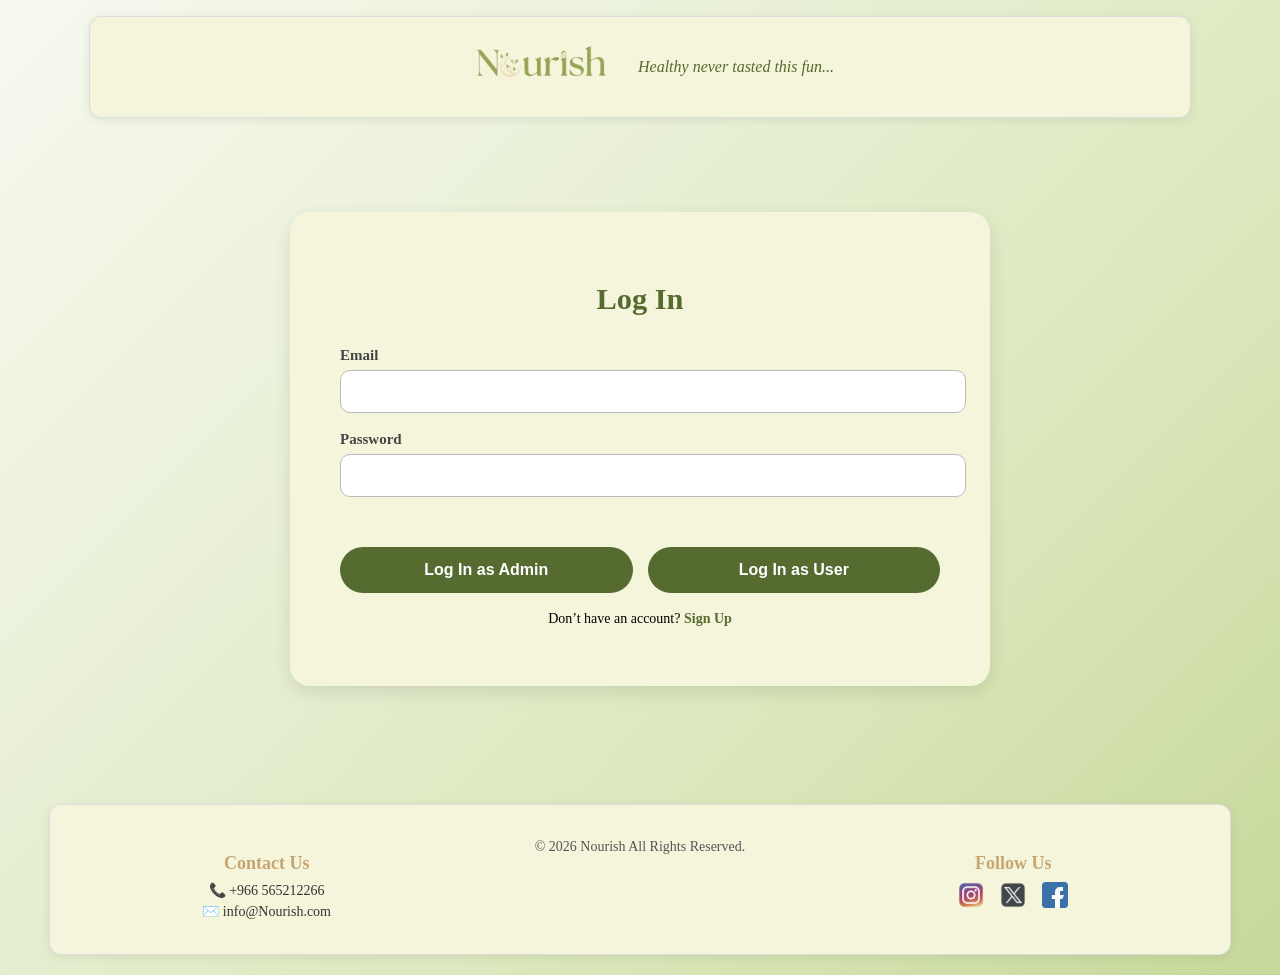
==== login.html @ be779a94 "Add files via upload" ====
<!DOCTYPE html>
<html lang="en">
<head>
  <meta charset="UTF-8">
  <meta name="viewport" content="width=device-width, initial-scale=1.0">
  <title>Login | Nourish</title>

  <link rel="stylesheet" href="styleMuniera.css">
  <link rel="stylesheet" href="stylesheet.css">


  <style>

    /* Center container */

    .form-container {
      min-height: 70vh;
      display: flex;
      justify-content: center;
      align-items: center;
    }

    /* Form box */

    .form-box {
      background-color: #F5F5DC;
      max-width: 600px;
      width: 100%;
      padding: 45px 50px;
      border-radius: 20px;
      box-shadow: 0 6px 18px rgba(0,0,0,0.1);
    }

    .form-box h2 {
      text-align: center;
      color: #556B2F;
      margin-bottom: 30px;
      font-size: 1.9rem;
    }

    /* Labels */

    .form-box label {
      font-weight: 600;
      margin-top: 18px;
      display: block;
      color: #444;
      font-size: 15px;
    }

    /* Inputs */

    .form-box input {
      width: 100%;
      padding: 12px;
      margin-top: 6px;
      border-radius: 10px;
      border: 1px solid #bbb;
      font-size: 15px;
    }

    .form-box input:focus {
      outline: none;
      border-color: #6B8E23;
      box-shadow: 0 0 4px rgba(107,142,35,0.4);
    }

    /* Button */

    .form-box button {
      width: 100%;
      margin-top: 25px;
      padding: 14px;
      background-color: #556B2F;
      color: white;
      border: none;
      border-radius: 25px;
      font-size: 16px;
      font-weight: 600;
      cursor: pointer;
      transition: 0.3s;
    }

    .form-box button:hover {
      background-color: #6B8E23;
      transform: translateY(-2px);
    }

   

    .form-links {
      text-align: center;
      margin-top: 18px;
      font-size: 14px;
    }

    .form-links a {
      color: #556B2F;
      text-decoration: none;
      font-weight: 600;
    }

    .form-links a:hover {
      text-decoration: underline;
    }

  </style>
</head>

<body>

 
  <header class="site-header">
    <div class="container nav">

      <div class="logo-area">
	  <a href="index.html">
        <img src="logoremoved.png" alt="Nourish logo"></a>
        <p id="VMstatement"><em>Healthy never tasted this fun...</em></p>
      </div>

    </div>
  </header>

  <!-- Login Form -->

  <div class="form-container">

    <div class="form-box">

      <h2>Log In</h2>

    

      <form action="user.html" method="post">

        <label for="email">Email</label>
        <input type="email" id="email" name="email" required>

        <label for="password">Password</label>
        <input type="password" id="password" name="password" required>


		<div class="login-buttons">
        <button type="submit" formaction="Admin.html">Log In as Admin</button>
		
		<button type="submit" formaction="user.html">Log In as User</button>
		</div>

      </form>

      <div class="form-links">
        <p>Don’t have an account?
          <a href="signup.html">Sign Up</a>
        </p>
      </div>

    </div>

  </div>

  <!-- Footer -->

  <footer class="site-footer">
    <div class="footer-container">

      <div class="footer-left">
        <h3>Contact Us</h3>
        <p>📞 +966 565212266</p>
        <p>✉️ info@Nourish.com</p>
      </div>

      <div class="footer-center">
        <p>© 2026 Nourish All Rights Reserved.</p>
      </div>

      <div class="footer-right">
        <h3>Follow Us</h3>

        <div class="social-icons">
          <a href="#"><img src="instagram.png"></a>
          <a href="#"><img src="X.png"></a>
          <a href="#"><img src="facebook.png"></a>
        </div>

      </div>

    </div>
  </footer>

</body>
</html>
---- styleMuniera.css ----
.site-header {
  display: flex;
  justify-content: center;
  align-items: center;
  text-align: center;
}

.welcome-box {
  background: #F5F5DC;
  width: 70%;
  margin: 60px auto;
  padding: 50px 20px;
  border-radius: 20px;
  box-shadow: 0 4px 15px rgba(0,0,0,0.08);
  animation: fadeIn 1s ease-in-out;
}

.main-section {
  text-align: center;
  padding: 50px 20px;
}

.main-section h1 {
  font-size: 2.4rem;
  font-family: times new roman;
  color: #556B2F;
  margin-bottom: 15px;
}

.main-section p {
  color: #444;
  margin-bottom: 30px;
  font-size: 1.1rem;
   font-family: times new roman;

}



.btn {
  padding: 12px 28px;
  background-color: #556B2F;
  color: white;
  border: none;
  border-radius: 25px;
  text-decoration: none;
  cursor: pointer;
  font-weight: 600;
  transition: 0.3s ease;
  display: inline-block;
  margin: 5px;
  font-family: times new roman;
  font-size: larger;

}

.btn:hover {

   background-color: #6B8E23;
  transform: translateY(-3px);
  box-shadow: 0 4px 10px rgba(0,0,0,0.2);

}




.form-box {
      background-color: #F5F5DC;
  max-width: 420px;
  margin: 60px auto;
  padding: 30px;
  border-radius: 16px;
  box-shadow: 0 4px 15px rgba(0,0,0,0.08);
}

.form-box h2 {
  text-align: center;
  color: #556B2F;
  margin-bottom: 20px;
    font-family: times new roman;
	font-size: 30px;

}

.form-box label {
  font-weight: bold;
  margin-top: 15px;
  display: block;
  color: #333;
  font-family: times new roman;
  font-size: larger ;

}

.form-box input {
  width: 100%;
  padding: 9px;
  margin-top: 5px;
  border-radius: 8px;
  border: 1px solid #bbb;
  
}

.form-box small {
  color: gray;
  font-size: 12px;
}



.login-buttons {
  display: flex;
  gap: 15px;
  margin-top: 25px;
}

.login-buttons button {
  flex: 1;
  padding: 12px;
  background-color: #556B2F;
  color: white;
  border: none;
  border-radius: 25px;
  font-size: 15px;
  font-weight: 600;
  cursor: pointer;
  transition: 0.3s;
}

.login-buttons button:hover {
  background-color: #6B8E23;
  transform: translateY(-2px);
}
---- stylesheet.css ----
/*body
{
background-color:  #c1f9ca;
}*/

body{
   background: linear-gradient(
    135deg,
    #f6f9f0 0%,
    #e9f0d6 35%,
    #d9e6b8 70%,
    #c6d89a 100%
  );

}






.site-footer {
  background-color: #F5F5DC;             
  border: 1px solid #ddd;                
  border-radius: 12px;                  
  box-shadow: 0 2px 10px rgba(0, 0, 0, 0.08);
  padding: 30px 40px;
  margin: 40px auto 20px;
  width: min(1100px, 95%);               
}


.footer-container {
  display: flex;
  justify-content: space-between;
  align-items: flex-start;
  flex-wrap: wrap;
  gap: 20px;
}


.footer-left, .footer-center, .footer-right {
  flex: 1;
  min-width: 250px;
  text-align: center;
}

.footer-left h3, .footer-right h3 {
  font-size: 18px;
  color: #c5a572;   margin-bottom: 8px;
}

.footer-left p, .footer-center p, .footer-right p {
  color: #333;
  font-size: 14px;
  margin: 4px 0;
  
}

.footer-center p {
  font-weight: 500;
  color: #555;
}


.site-header {
  background: #F5F5DC;            
  border: 1px solid #ddd;           
  border-radius: 12px;              
  box-shadow: 0 2px 10px rgba(0, 0, 0, 0.08);  
  margin: 16px auto;               
  width: min(1100px, 95%);         
  padding:  0;                  
}
.nav {
  height: 100px;
  display: flex;
  align-items: center;
  justify-content: space-between;
    gap: 20px;
     padding: 0 20px;            
  
}
.logo-area {
  display: flex;
  align-items: center;
  gap: 2px;             
  min-width: 15px;
  white-space: nowrap;    
}

.logo-area img {
  width: 190px;
  height: auto;
  flex-shrink: 0; 
}

.site-name {
  font-size: 1.4rem;
font-family: 'Playfair Display', serif;
font-weight: 700;
letter-spacing: 0.5px;  color: #1e1e1e;
  font-family: 'Poppins', sans-serif;
  margin: 0;
  line-height: 1;          
}

.site-name .black {
  color: #1e1e1e; 
}

.site-name .gold {
  color: #C5A572; 
  margin-left: 4px; 
}

.social-icons img {
  width: 26px;
  margin: 0 6px;
  filter: grayscale(40%);
  transition: 0.3s ease;
}

.social-icons img:hover {
  filter: none;
  transform: scale(1.15);
}
.nav-actions {
  display: flex;
  align-items: center;
  gap: 10px;
}

.nav-actions input {
  padding: 8px 12px;
  border: 1px solid #ccc;
  border-radius: 999px;
  outline: none;
}

.avatar {
  display: inline-flex;
  align-items: center;
  justify-content: center;
  width: 34px;
  height: 34px;
  background: #ddd;
  border-radius: 50%;
  font-size: 18px;
}

 #VMstatement{
font-family: serif;
color: #556B2F;
    }
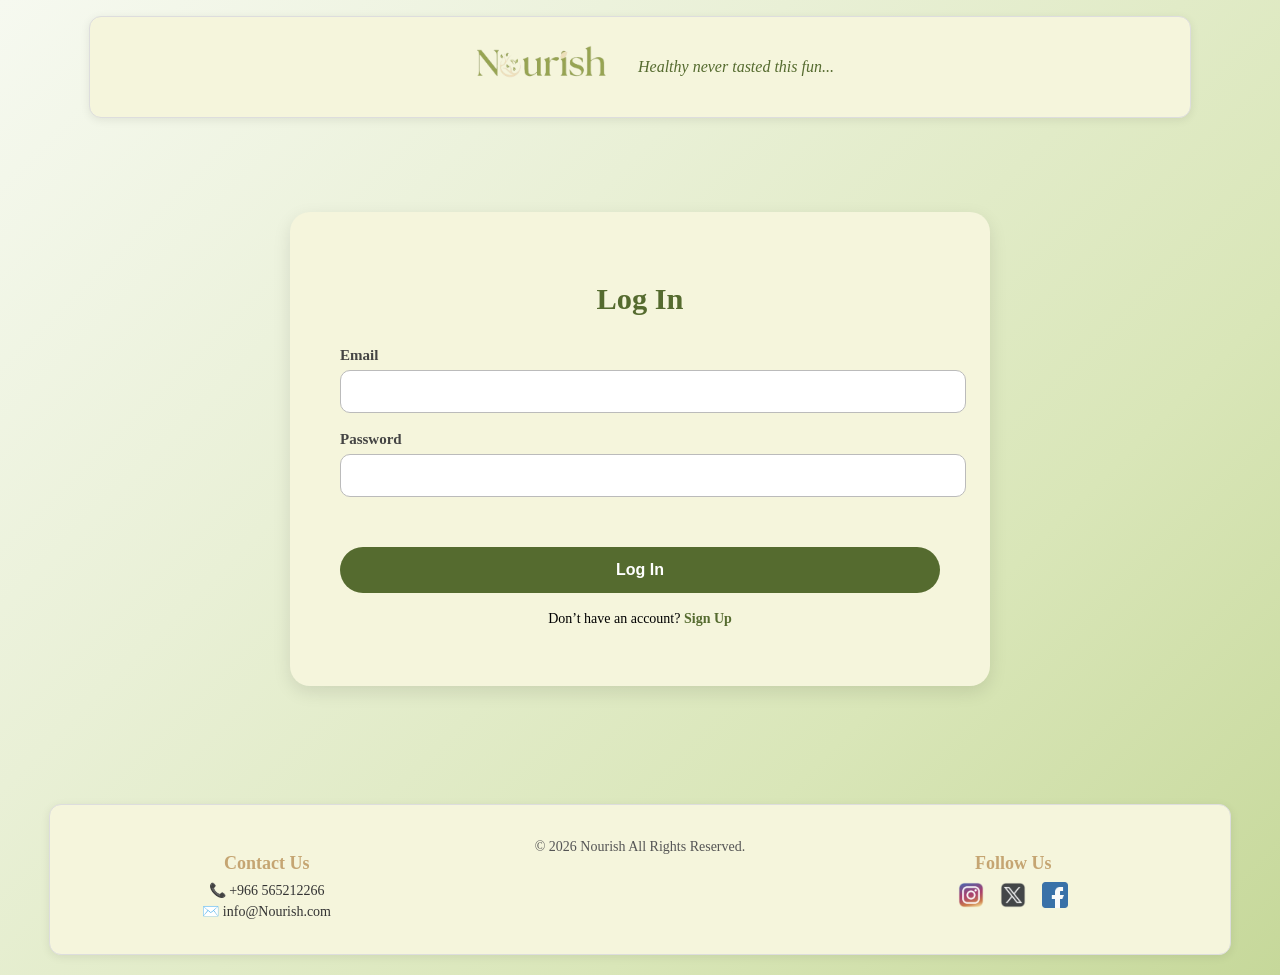
==== commit 38c12d7c: "Add files via upload" ====
--- a/login.html
+++ b/login.html
@@ -103,6 +103,16 @@
     .form-links a:hover {
       text-decoration: underline;
     }
+    
+    .error-message{
+  color:#b30000;
+  background:#ffe6e6;
+  padding:10px;
+  border-radius:8px;
+  text-align:center;
+  margin-bottom:15px;
+  font-weight:bold;
+}
 
   </style>
 </head>
@@ -129,22 +139,24 @@
     <div class="form-box">
 
       <h2>Log In</h2>
-
+      
+<div id="error-message" class="error-message" style="display:none;"></div>
     
-
-      <form action="user.html" method="post">
+      <!-- changed the action -->
+      <form action="login.php" method="post" onsubmit="this.querySelector('button').disabled=true;">
 
         <label for="email">Email</label>
-        <input type="email" id="email" name="email" required>
+        <input type="email" id="email" name="emailAddress" required>
 
         <label for="password">Password</label>
         <input type="password" id="password" name="password" required>
 
 
 		<div class="login-buttons">
-        <button type="submit" formaction="Admin.html">Log In as Admin</button>
+                    <!--deleted formAction -->
+        <button type="submit" >Log In</button>
 		
-		<button type="submit" formaction="user.html">Log In as User</button>
+		 <!--<button type="submit" formaction="user.html">Log In as User</button> -->
 		</div>
 
       </form>
@@ -187,6 +199,21 @@
 
     </div>
   </footer>
+  
+<script>
+  const params = new URLSearchParams(window.location.search);
+  const error = params.get("error");
+  const errorBox = document.getElementById("error-message");
+
+  if (error === "blocked") {
+    errorBox.textContent = "This email is a blocked one.";
+    errorBox.style.display = "block";
+  } 
+  else if (error === "invalid") {
+    errorBox.textContent = "The entered email/password is not correct.";
+    errorBox.style.display = "block";
+  }
+</script>
 
 </body>
 </html>
